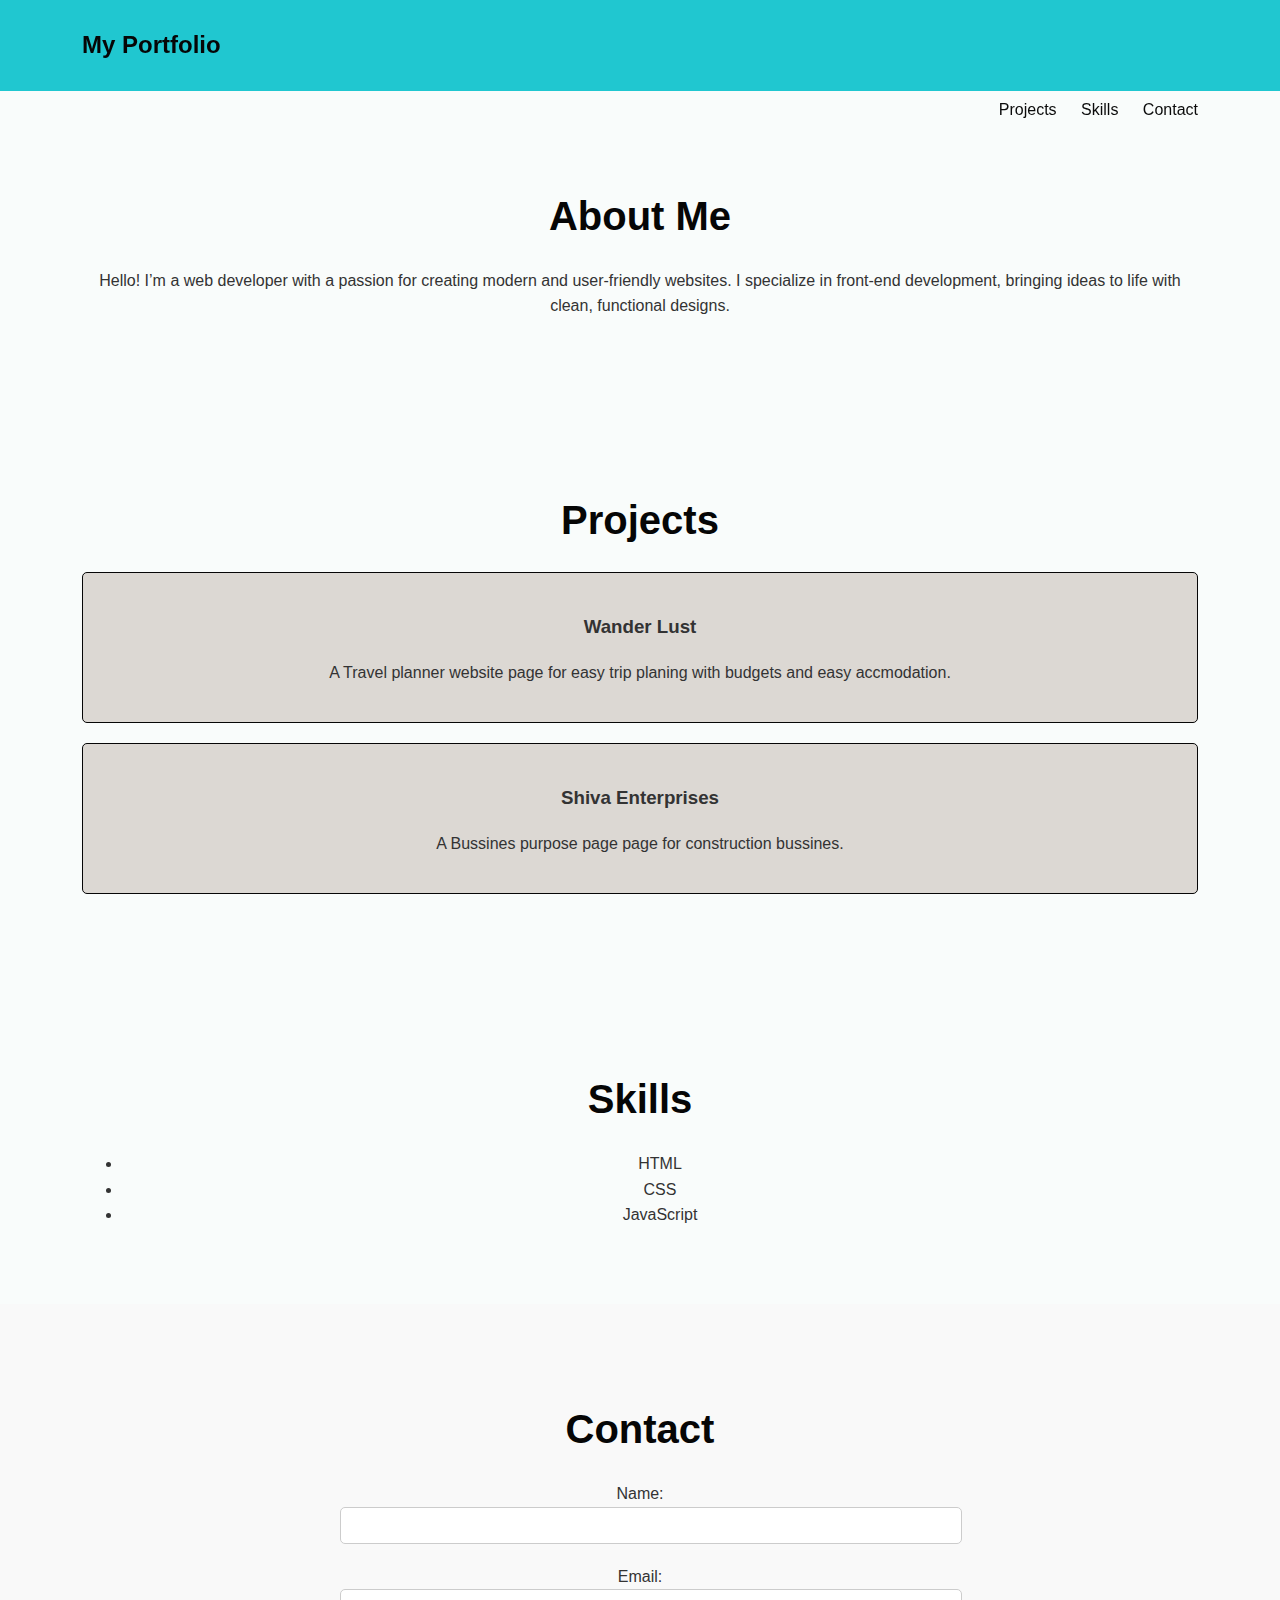
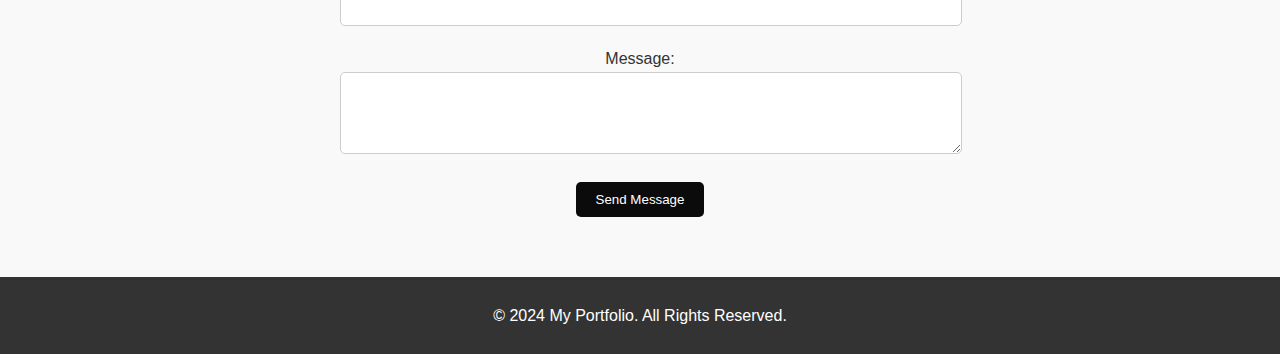
==== main.html @ 8f28a204 "1" ====
<!DOCTYPE html>
<html lang="en">

<head>
    <meta charset="UTF-8">
    <meta name="viewport" content="width=device-width, initi    al-scale=1.0">
    <title>Portfolio</title>
    <link rel="stylesheet" href="style.css">
</head>

<body>
    <header class="header">
        <div class="container">
            <h1 class="logo">My Portfolio</h1>
            <nav>
                <ul class="nav-links" <li><a href="#projects">Projects</a></li>
                    <li><a href="#skills">Skills</a></li>
                    <li><a href="#contact">Contact</a></li>
                </ul>
            </nav>
        </div>
    </header>

    <section id="about" class="about">
        <div class="container">
            <h2>About Me</h2>
            <p>Hello! I’m a web developer with a passion for creating modern and user-friendly websites. I specialize in
                front-end development, bringing ideas to life with clean, functional designs.</p>
        </div>
    </section>

    <section id="projects" class="projects">
        <div class="container">
            <h2>Projects</h2>
            <div class="project-card">
                <h3>Wander Lust </h3>
                <p>A Travel planner website page for easy trip planing with budgets and easy accmodation.</p>
            </div>
            <div class="project-card">
                <h3>Shiva Enterprises </h3>
                <p>A Bussines purpose page page for construction bussines.</p>
            </div>
        </div>
    </section>

    <section id="skills" class="skills">
        <div class="container">
            <h2>Skills</h2>
            <ul>
                <li>HTML</li>
                <li>CSS</li>
                <li>JavaScript</li>
                
            </ul>
        </div>
    </section>

    <section id="contact" class="contact">
        <div class="container">
            <h2>Contact</h2>
            <form id="contact-form">
                <label for="name">Name:</label>
                <input type="text" id="name" name="name" required>
                <label for="email">Email:</label>
                <input type="email" id="email" name="email" required>
                <label for="message">Message:</label>
                <textarea id="message" name="message" rows="4" required></textarea>
                <button type="submit" class="btn">Send Message</button>
            </form>
        </div>
    </section>

    <footer class="footer">
        <div class="container">
            <p>&copy; 2024 My Portfolio. All Rights Reserved.</p>
        </div>
    </footer>
    <script src="javascript.js"></script>
</body>

</html>
---- style.css ----
/* Global Styles */
body {
    font-family: 'Arial', sans-serif;
    margin: 0;
    padding: 0;
    box-sizing: border-box;
    line-height: 1.6;
    background: #f9f9f9;
    color: #333;
}

.container {
    width: 90%;
    max-width: 1200px;
    margin: 0 auto;

}

/* Header */
.header {
    background: #20c7d0;
    color: #060606;
    padding: 10px 20px;
    position: sticky;
    top: 0;
    z-index: 1000;
}

.logo {
    font-size: 24px;
    font-weight: bold;
}

.nav-links {
    list-style: none;
    float: right;
}

.nav-links li {
    display: inline;
    margin-left: 20px;
}

.nav-links a {
    color: #0b0b0b;
    text-decoration: none;
    font-size: 16px;
}

.nav-links a:hover {
    text-decoration: underline;
}

/* Section Styles */
section {
    padding: 60px 20px;
    text-align: center;
}

h2 {
    font-size: 2.5em;
    margin-bottom: 20px;
    color: #060606;
}

.about, .projects, .skills {
    background: #f9fcfb;
}

.project-card {
    margin: 20px 0;
    padding: 20px;
    border: 1px solid #060606;
    border-radius: 5px;
    background: #dcd8d3;
}

.project-card:hover {
    background: #eaeaea;
    transition: 0.3s;
}

/* Contact Form */
.contact form {
    max-width: 600px;
    margin: 0 auto;
}

.contact input, .contact textarea {
    width: 100%;
    padding: 10px;
    margin-bottom: 20px;
    border: 1px solid #ccc;
    border-radius: 5px;
}

.contact .btn {
    background: #0b0b0b;
    color: #fff;
    padding: 10px 20px;
    border: none;
    border-radius: 5px;
    cursor: pointer;
}

.contact .btn:hover {
    background: #555;
    transition: 0.3s;
}

/* Footer */
.footer {
    background: #333;
    color: #fff;
    text-align: center;
    padding: 10px 0;
}
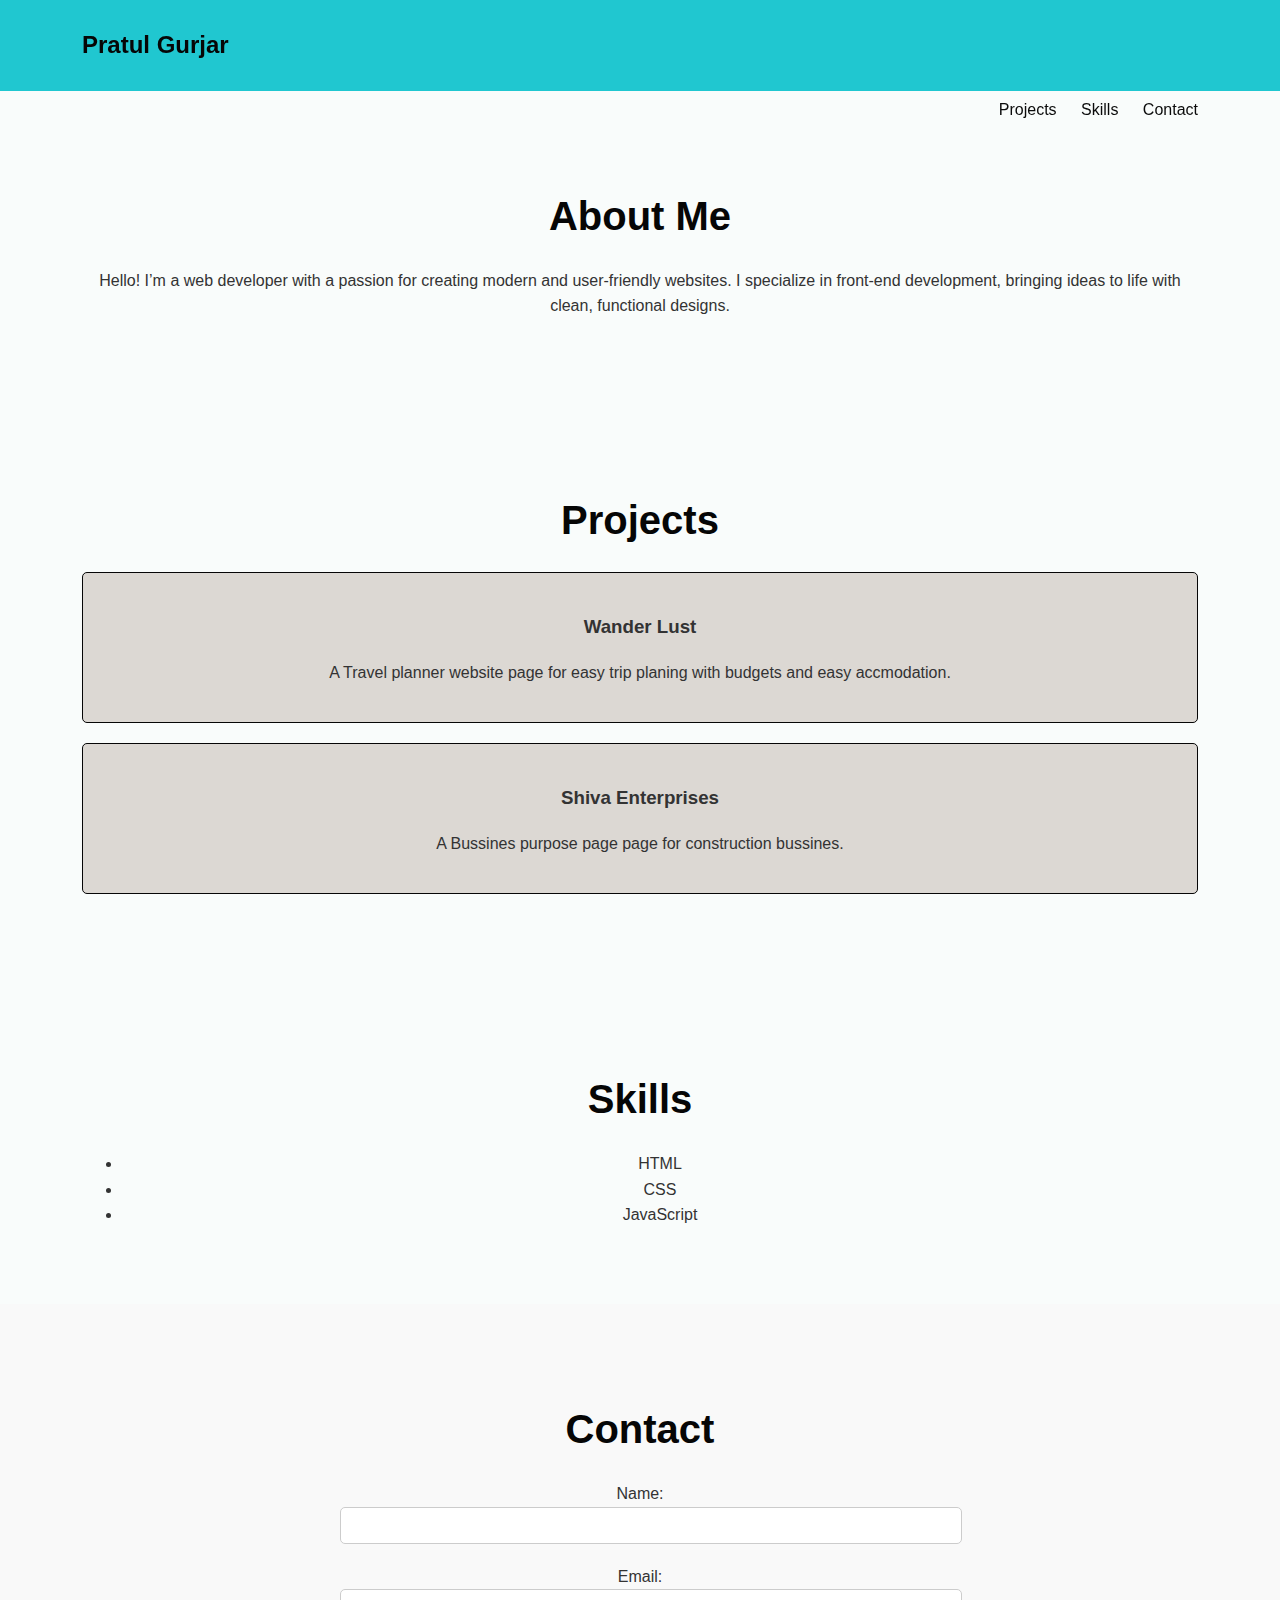
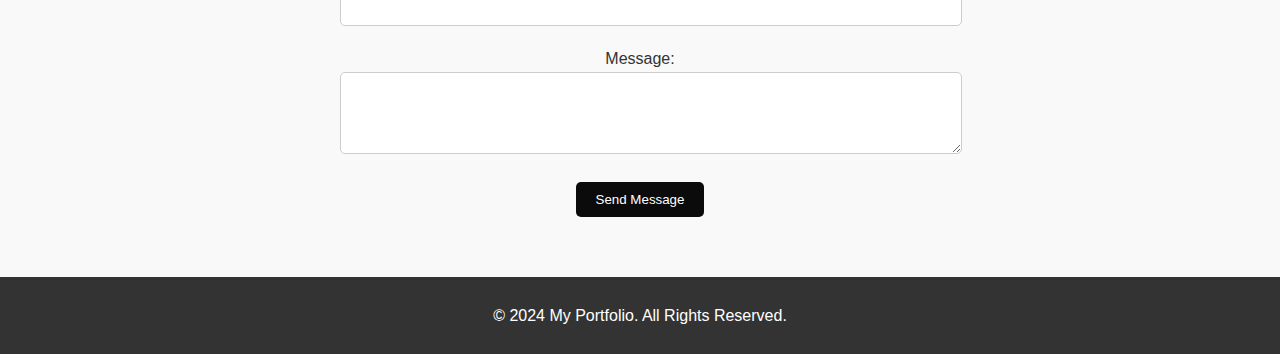
==== commit 619ad09f: "Update main.html" ====
--- a/main.html
+++ b/main.html
@@ -11,7 +11,7 @@
 <body>
     <header class="header">
         <div class="container">
-            <h1 class="logo">My Portfolio</h1>
+            <h1 class="logo">Pratul Gurjar</h1>
             <nav>
                 <ul class="nav-links" <li><a href="#projects">Projects</a></li>
                     <li><a href="#skills">Skills</a></li>
@@ -78,4 +78,4 @@
     <script src="javascript.js"></script>
 </body>
 
-</html>+</html>
